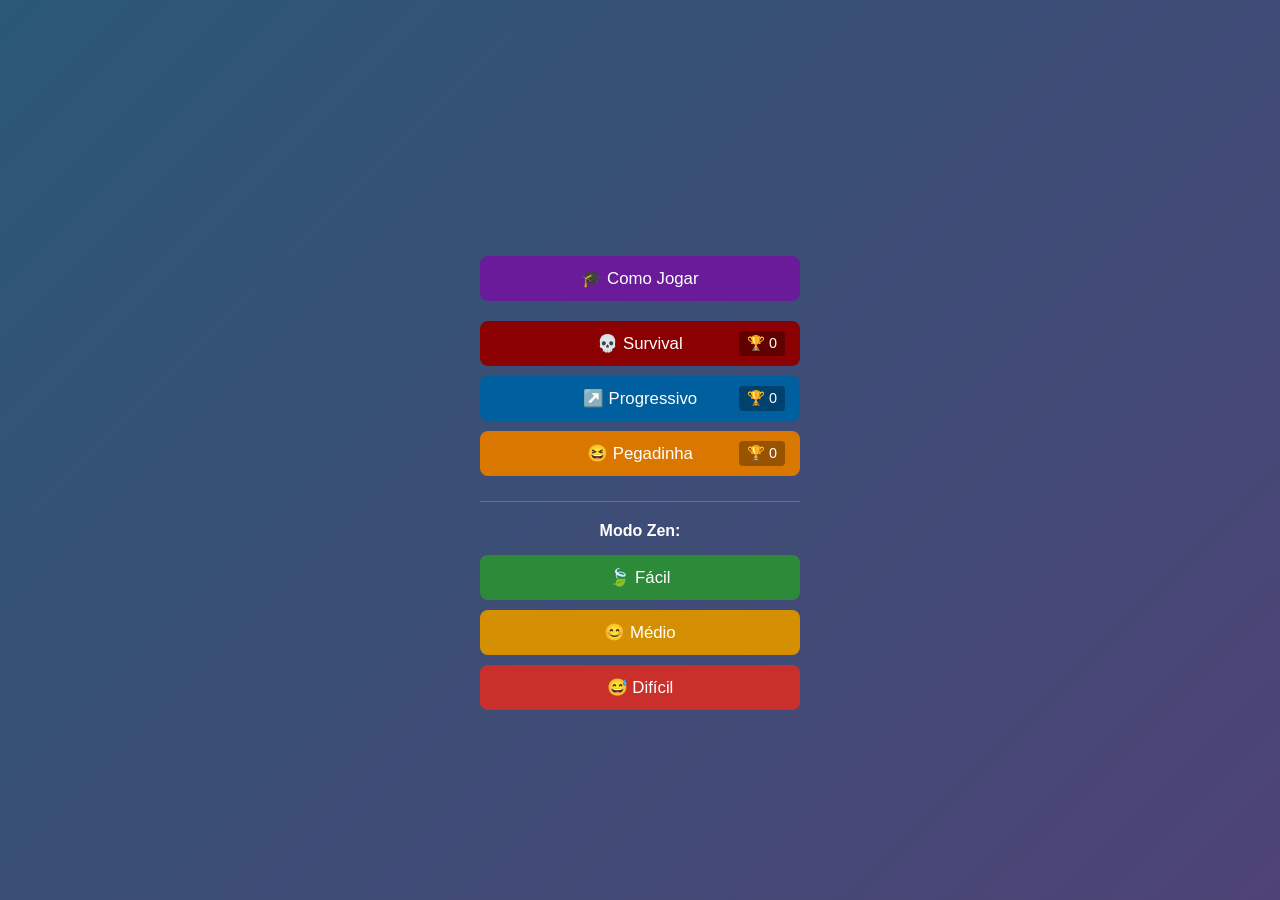
==== index.html @ ff5b185c "feat(game): improve tutorial modal flow, Survival penalties, and UI polish - Show tutorial modal on " ====
<!DOCTYPE html>
<html lang="pt-BR">
<head>
    <meta charset="UTF-8">
    <meta name="viewport" content="width=device-width, initial-scale=1.0">
    <title>Colorist</title>
    <link rel="stylesheet" href="css/style.css">
</head>
<body>
    <div id="screen-menu" class="screen">
        <h1 id="game-title"></h1>
        <div class="menu-buttons">
            <button class="btn-tutorial" onclick="startGame('tutorial')">
                🎓 Como Jogar
            </button>
            <button class="btn-survival" onclick="startGame('survival')">
                💀 Survival <span id="menu-rec-survival" class="menu-rec"></span>
            </button>
            <button class="btn-progressivo" onclick="startGame('progressivo')">
                ↗️ Progressivo <span id="menu-rec-progressivo" class="menu-rec"></span>
            </button>
            <button class="btn-pegadinha" onclick="startGame('pegadinha')">
                😆 Pegadinha <span id="menu-rec-pegadinha" class="menu-rec"></span>
            </button>

            <div class="zen-group">
                <span>Modo Zen:</span>
                <button class="btn-easy" onclick="startGame('zen', 40)">🍃 Fácil</button>
                <button class="btn-medium" onclick="startGame('zen', 20)">😊 Médio</button>
                <button class="btn-hard" onclick="startGame('zen', 5)">😅 Difícil</button>
            </div>
        </div>
    </div>

    <div id="screen-game" class="screen hidden">
        <div class="hud">
            <div id="hud-left"></div>
            <div id="hud-center" class="timer-container">
                <span id="timer-text"></span>
                <span id="time-anim" class="time-anim"></span>
            </div>
            <div id="hud-right"></div>
        </div>

        <div class="grid" id="grid">
            <div class="square-div"></div>
            <div class="square-div"></div>
            <div class="square-div"></div>
            <div class="square-div"></div>
        </div>

        <button id="btn-trick" class="hidden" onclick="handleTrickButtonClick()">Pegadinha!</button>
        <button class="btn-quit" onclick="showMenu()">✖ Abandonar Partida</button>
    </div>

    <div id="screen-gameover" class="screen hidden">
        <h2>Fim de Jogo</h2>
        <p id="gameover-stats"></p>
        <button class="btn-progressivo" onclick="showMenu()">Voltar ao Menu</button>
    </div>

    <div id="modal-overlay" class="modal-overlay hidden">
            <div class="modal-box">
                <h2 id="modal-title">Modo</h2>
                <p id="modal-text"></p>
                <div class="dont-show-container">
                    <input type="checkbox" id="chk-dont-show">
                    <label for="chk-dont-show">Não mostrar novamente</label>
                </div>
                <button class="btn-modal" onclick="closeModalAndInit()">Entendi! Começar</button>
            </div>
        </div>

    <script src="js/game.js"></script>
</body>
</html>
---- css/style.css ----
body {
    background: linear-gradient(135deg, #2b5876 0%, #4e4376 100%);
    color: white;
    font-family: sans-serif;
    margin: 0;
    overflow: hidden;
    display: flex;
    justify-content: center;
    align-items: center;
    min-height: 100dvh;
    transition: background 0.3s ease;
}

body.in-game {
    background: #111111;
}

.screen {
    display: flex;
    flex-direction: column;
    justify-content: center;
    align-items: center;
    width: 100%;
    height: 100dvh;
    padding: 10px 20px;
    box-sizing: border-box;
}

.hidden {
    display: none !important;
}

h1 {
    font-size: clamp(2.5rem, 10vw, 4rem);
    margin-bottom: 1.5rem;
    letter-spacing: 2px;
    display: flex;
}

.menu-buttons {
    display: flex;
    flex-direction: column;
    gap: 10px;
    width: 100%;
    max-width: 320px;
}

button {
    color: white;
    border: none;
    padding: 12px 15px;
    font-size: 1.05rem;
    cursor: pointer;
    border-radius: 8px;
    transition: filter 0.2s, transform 0.1s;
    position: relative;
    display: flex;
    justify-content: center;
    align-items: center;
}

button:active {
    transform: scale(0.98);
}

button:hover {
    filter: brightness(1.2);
}

/* Cores dos botões limpas de regras de layout desnecessárias */
.btn-tutorial { background-color: #6a1b9a; margin-bottom: 10px; }
.btn-survival { background-color: #8b0000; }
.btn-progressivo { background-color: #005f9e; }
.btn-pegadinha { background-color: #d97700; }
.btn-easy { background-color: #2d8a39; }
.btn-medium { background-color: #d49000; }
.btn-hard { background-color: #c9302c; }

.menu-rec {
    /* Descola o recorde do fluxo, fixando-o na borda direita do botão */
    position: absolute;
    right: 15px;
    font-size: 0.9rem;
    background: rgba(0,0,0,0.3);
    padding: 4px 8px;
    border-radius: 4px;
}

.zen-group {
    margin-top: 15px;
    padding-top: 20px;
    border-top: 1px solid rgba(255,255,255,0.2);
    display: flex;
    flex-direction: column;
    gap: 10px;
}

.zen-group span {
    text-align: center;
    font-weight: bold;
    margin-bottom: 5px;
}

.hud {
    display: flex;
    justify-content: space-between;
    width: 100%;
    max-width: 500px;
    margin-bottom: 20px;
    font-size: 1.2rem;
    font-weight: bold;
}

.timer-container {
    position: relative;
    display: flex;
    align-items: center;
    justify-content: center;
}

.time-anim {
    position: absolute;
    right: -35px;
    color: #4caf50;
    font-weight: bold;
    font-size: 1.1rem;
    opacity: 0;
    pointer-events: none;
}

.time-anim.show {
    animation: floatUp 0.8s ease-out forwards;
}

@keyframes floatUp {
    0% { opacity: 1; transform: translateY(0); }
    100% { opacity: 0; transform: translateY(-20px); }
}

.grid {
    display: grid;
    grid-template-columns: repeat(2, 1fr);
    gap: 15px;
    width: 90vw;
    max-width: 500px;
    aspect-ratio: 1 / 1;
}

.square-div {
    width: 100%;
    height: 100%;
    cursor: pointer;
    border-radius: 8px;
}

#btn-trick {
    margin-top: 20px;
    width: 100%;
    max-width: 500px;
    background-color: #ff3366;
    font-weight: bold;
    justify-content: center;
}

.btn-quit {
    margin-top: 30px;
    background-color: transparent;
    border: 1px solid rgba(255,255,255,0.4);
    color: #ccc;
    font-size: 0.95rem;
    padding: 10px 20px;
    justify-content: center;
}

.btn-quit:hover {
    background-color: rgba(255,255,255,0.1);
    color: white;
}

.modal-overlay {
    position: fixed;
    inset: 0;
    background: rgba(0,0,0,0.85);
    display: flex;
    justify-content: center;
    align-items: center;
    z-index: 100;
}

.modal-box {
    background: #1e1e1e;
    padding: 30px;
    border-radius: 12px;
    max-width: 90%;
    width: 400px;
    text-align: center;
    border: 1px solid #333;
}

.modal-box h2 {
    margin-top: 0;
}

.modal-box p {
    margin-bottom: 25px;
    line-height: 1.5;
}

.btn-modal {
    background-color: #005f9e;
    width: 100%;
    margin-top: 15px;
}

.dont-show-container {
    display: flex;
    align-items: center;
    justify-content: center;
    gap: 10px;
    margin-bottom: 20px;
    font-size: 0.95rem;
    color: #ccc;
}

#chk-dont-show {
    width: 18px;
    height: 18px;
    cursor: pointer;
}

.dont-show-container label {
    cursor: pointer;
}

.time-anim.negative {
    color: #ff3336;
}
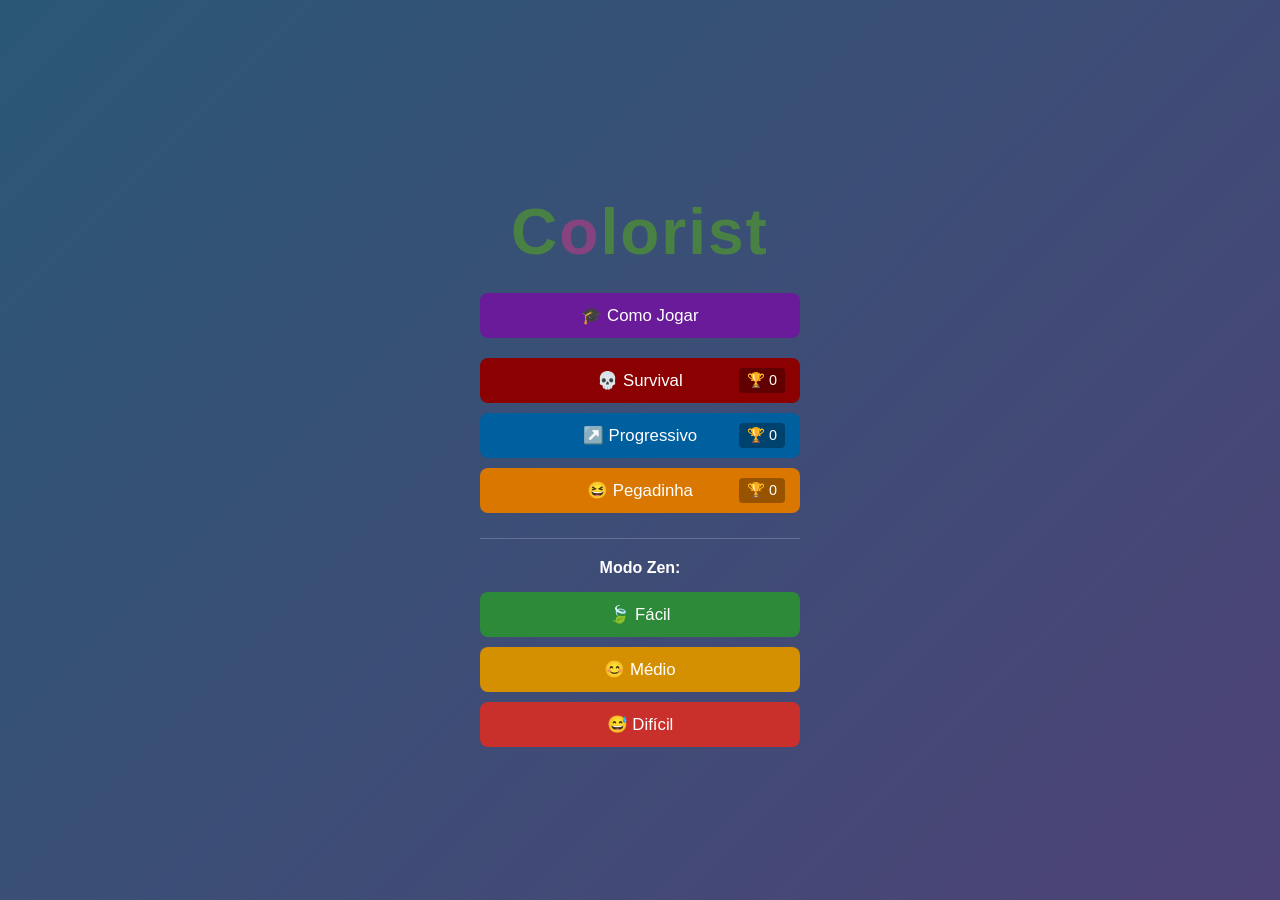
==== commit d25ba102: "fix back button android and added favico" ====
--- a/index.html
+++ b/index.html
@@ -4,6 +4,7 @@
     <meta charset="UTF-8">
     <meta name="viewport" content="width=device-width, initial-scale=1.0">
     <title>Colorist</title>
+    <link rel="icon" type="image/x-icon" href="seu-icone.svg">
     <link rel="stylesheet" href="css/style.css">
 </head>
 <body>
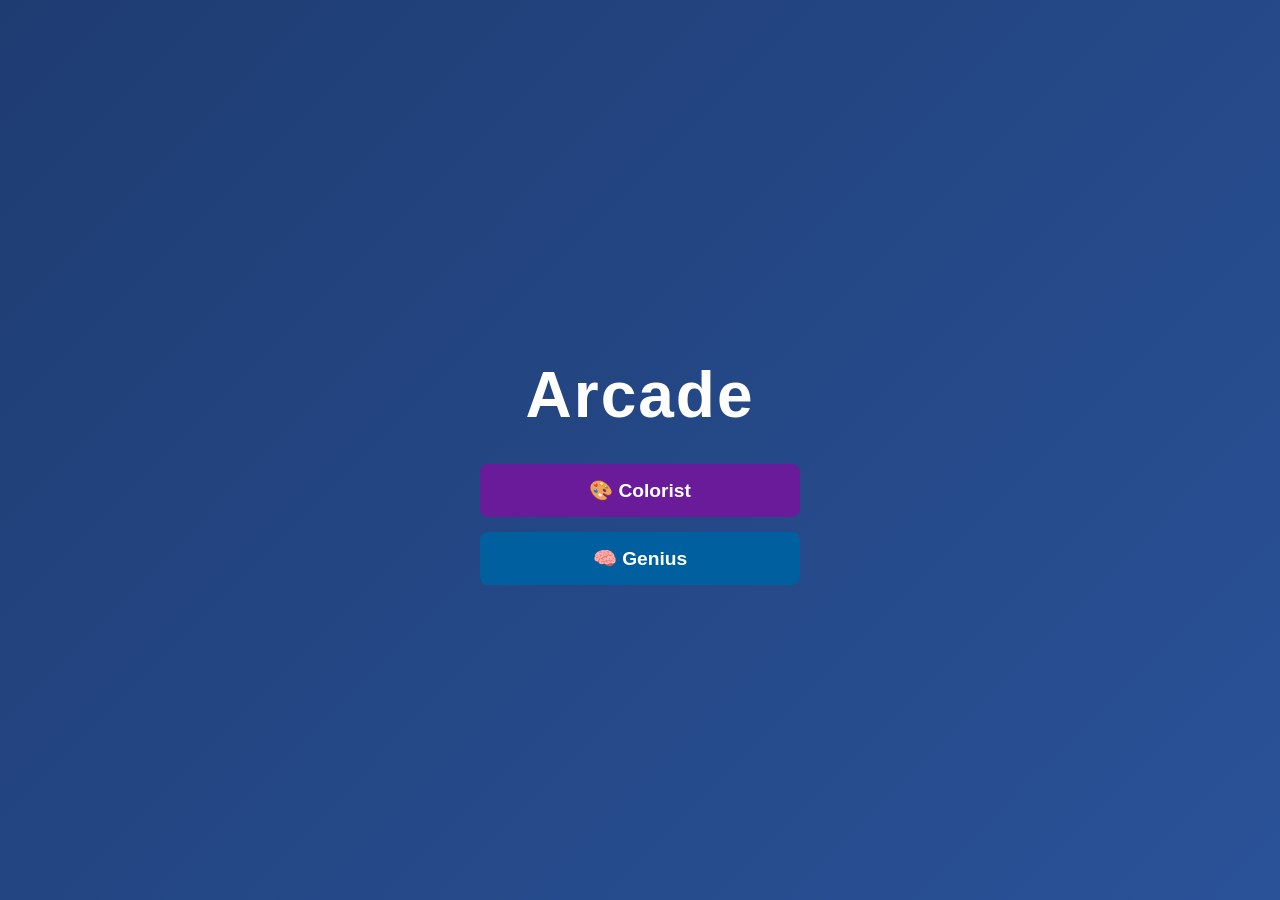
==== commit f4f399b1: "refactor(project): add game launcher and isolate Colorist module - Create a main home screen for gam" ====
--- a/index.html
+++ b/index.html
@@ -3,75 +3,16 @@
 <head>
     <meta charset="UTF-8">
     <meta name="viewport" content="width=device-width, initial-scale=1.0">
-    <title>Colorist</title>
-    <link rel="icon" type="image/x-icon" href="seu-icone.svg">
+    <title>Arcade</title>
     <link rel="stylesheet" href="css/style.css">
 </head>
 <body>
-    <div id="screen-menu" class="screen">
-        <h1 id="game-title"></h1>
+    <div class="screen">
+        <h1>Arcade</h1>
         <div class="menu-buttons">
-            <button class="btn-tutorial" onclick="startGame('tutorial')">
-                🎓 Como Jogar
-            </button>
-            <button class="btn-survival" onclick="startGame('survival')">
-                💀 Survival <span id="menu-rec-survival" class="menu-rec"></span>
-            </button>
-            <button class="btn-progressivo" onclick="startGame('progressivo')">
-                ↗️ Progressivo <span id="menu-rec-progressivo" class="menu-rec"></span>
-            </button>
-            <button class="btn-pegadinha" onclick="startGame('pegadinha')">
-                😆 Pegadinha <span id="menu-rec-pegadinha" class="menu-rec"></span>
-            </button>
-
-            <div class="zen-group">
-                <span>Modo Zen:</span>
-                <button class="btn-easy" onclick="startGame('zen', 40)">🍃 Fácil</button>
-                <button class="btn-medium" onclick="startGame('zen', 20)">😊 Médio</button>
-                <button class="btn-hard" onclick="startGame('zen', 5)">😅 Difícil</button>
-            </div>
+            <a href="colorist/index.html" class="btn-game btn-colorist">🎨 Colorist</a>
+            <a href="genius/index.html" class="btn-game btn-genius">🧠 Genius</a>
         </div>
     </div>
-
-    <div id="screen-game" class="screen hidden">
-        <div class="hud">
-            <div id="hud-left"></div>
-            <div id="hud-center" class="timer-container">
-                <span id="timer-text"></span>
-                <span id="time-anim" class="time-anim"></span>
-            </div>
-            <div id="hud-right"></div>
-        </div>
-
-        <div class="grid" id="grid">
-            <div class="square-div"></div>
-            <div class="square-div"></div>
-            <div class="square-div"></div>
-            <div class="square-div"></div>
-        </div>
-
-        <button id="btn-trick" class="hidden" onclick="handleTrickButtonClick()">Pegadinha!</button>
-        <button class="btn-quit" onclick="showMenu()">✖ Abandonar Partida</button>
-    </div>
-
-    <div id="screen-gameover" class="screen hidden">
-        <h2>Fim de Jogo</h2>
-        <p id="gameover-stats"></p>
-        <button class="btn-progressivo" onclick="showMenu()">Voltar ao Menu</button>
-    </div>
-
-    <div id="modal-overlay" class="modal-overlay hidden">
-            <div class="modal-box">
-                <h2 id="modal-title">Modo</h2>
-                <p id="modal-text"></p>
-                <div class="dont-show-container">
-                    <input type="checkbox" id="chk-dont-show">
-                    <label for="chk-dont-show">Não mostrar novamente</label>
-                </div>
-                <button class="btn-modal" onclick="closeModalAndInit()">Entendi! Começar</button>
-            </div>
-        </div>
-
-    <script src="js/game.js"></script>
 </body>
 </html>
--- a/css/style.css
+++ b/css/style.css
@@ -1,5 +1,5 @@
 body {
-    background: linear-gradient(135deg, #2b5876 0%, #4e4376 100%);
+    background: linear-gradient(135deg, #1e3c72 0%, #2a5298 100%);
     color: white;
     font-family: sans-serif;
     margin: 0;
@@ -8,11 +8,6 @@
     justify-content: center;
     align-items: center;
     min-height: 100dvh;
-    transition: background 0.3s ease;
-}
-
-body.in-game {
-    background: #111111;
 }
 
 .screen {
@@ -26,212 +21,46 @@
     box-sizing: border-box;
 }
 
-.hidden {
-    display: none !important;
-}
-
 h1 {
     font-size: clamp(2.5rem, 10vw, 4rem);
-    margin-bottom: 1.5rem;
+    margin-bottom: 2rem;
     letter-spacing: 2px;
-    display: flex;
 }
 
 .menu-buttons {
     display: flex;
     flex-direction: column;
-    gap: 10px;
+    gap: 15px;
     width: 100%;
     max-width: 320px;
 }
 
-button {
+.btn-game {
     color: white;
-    border: none;
-    padding: 12px 15px;
-    font-size: 1.05rem;
-    cursor: pointer;
+    text-decoration: none;
+    padding: 15px 20px;
+    font-size: 1.2rem;
+    font-weight: bold;
     border-radius: 8px;
     transition: filter 0.2s, transform 0.1s;
-    position: relative;
     display: flex;
     justify-content: center;
     align-items: center;
+    gap: 10px;
 }
 
-button:active {
+.btn-game:active {
     transform: scale(0.98);
 }
 
-button:hover {
+.btn-game:hover {
     filter: brightness(1.2);
 }
 
-/* Cores dos botões limpas de regras de layout desnecessárias */
-.btn-tutorial { background-color: #6a1b9a; margin-bottom: 10px; }
-.btn-survival { background-color: #8b0000; }
-.btn-progressivo { background-color: #005f9e; }
-.btn-pegadinha { background-color: #d97700; }
-.btn-easy { background-color: #2d8a39; }
-.btn-medium { background-color: #d49000; }
-.btn-hard { background-color: #c9302c; }
-
-.menu-rec {
-    /* Descola o recorde do fluxo, fixando-o na borda direita do botão */
-    position: absolute;
-    right: 15px;
-    font-size: 0.9rem;
-    background: rgba(0,0,0,0.3);
-    padding: 4px 8px;
-    border-radius: 4px;
+.btn-colorist {
+    background-color: #6a1b9a;
 }
 
-.zen-group {
-    margin-top: 15px;
-    padding-top: 20px;
-    border-top: 1px solid rgba(255,255,255,0.2);
-    display: flex;
-    flex-direction: column;
-    gap: 10px;
-}
-
-.zen-group span {
-    text-align: center;
-    font-weight: bold;
-    margin-bottom: 5px;
-}
-
-.hud {
-    display: flex;
-    justify-content: space-between;
-    width: 100%;
-    max-width: 500px;
-    margin-bottom: 20px;
-    font-size: 1.2rem;
-    font-weight: bold;
-}
-
-.timer-container {
-    position: relative;
-    display: flex;
-    align-items: center;
-    justify-content: center;
-}
-
-.time-anim {
-    position: absolute;
-    right: -35px;
-    color: #4caf50;
-    font-weight: bold;
-    font-size: 1.1rem;
-    opacity: 0;
-    pointer-events: none;
-}
-
-.time-anim.show {
-    animation: floatUp 0.8s ease-out forwards;
-}
-
-@keyframes floatUp {
-    0% { opacity: 1; transform: translateY(0); }
-    100% { opacity: 0; transform: translateY(-20px); }
-}
-
-.grid {
-    display: grid;
-    grid-template-columns: repeat(2, 1fr);
-    gap: 15px;
-    width: 90vw;
-    max-width: 500px;
-    aspect-ratio: 1 / 1;
-}
-
-.square-div {
-    width: 100%;
-    height: 100%;
-    cursor: pointer;
-    border-radius: 8px;
-}
-
-#btn-trick {
-    margin-top: 20px;
-    width: 100%;
-    max-width: 500px;
-    background-color: #ff3366;
-    font-weight: bold;
-    justify-content: center;
-}
-
-.btn-quit {
-    margin-top: 30px;
-    background-color: transparent;
-    border: 1px solid rgba(255,255,255,0.4);
-    color: #ccc;
-    font-size: 0.95rem;
-    padding: 10px 20px;
-    justify-content: center;
-}
-
-.btn-quit:hover {
-    background-color: rgba(255,255,255,0.1);
-    color: white;
-}
-
-.modal-overlay {
-    position: fixed;
-    inset: 0;
-    background: rgba(0,0,0,0.85);
-    display: flex;
-    justify-content: center;
-    align-items: center;
-    z-index: 100;
-}
-
-.modal-box {
-    background: #1e1e1e;
-    padding: 30px;
-    border-radius: 12px;
-    max-width: 90%;
-    width: 400px;
-    text-align: center;
-    border: 1px solid #333;
-}
-
-.modal-box h2 {
-    margin-top: 0;
-}
-
-.modal-box p {
-    margin-bottom: 25px;
-    line-height: 1.5;
-}
-
-.btn-modal {
+.btn-genius {
     background-color: #005f9e;
-    width: 100%;
-    margin-top: 15px;
-}
-
-.dont-show-container {
-    display: flex;
-    align-items: center;
-    justify-content: center;
-    gap: 10px;
-    margin-bottom: 20px;
-    font-size: 0.95rem;
-    color: #ccc;
-}
-
-#chk-dont-show {
-    width: 18px;
-    height: 18px;
-    cursor: pointer;
-}
-
-.dont-show-container label {
-    cursor: pointer;
-}
-
-.time-anim.negative {
-    color: #ff3336;
 }
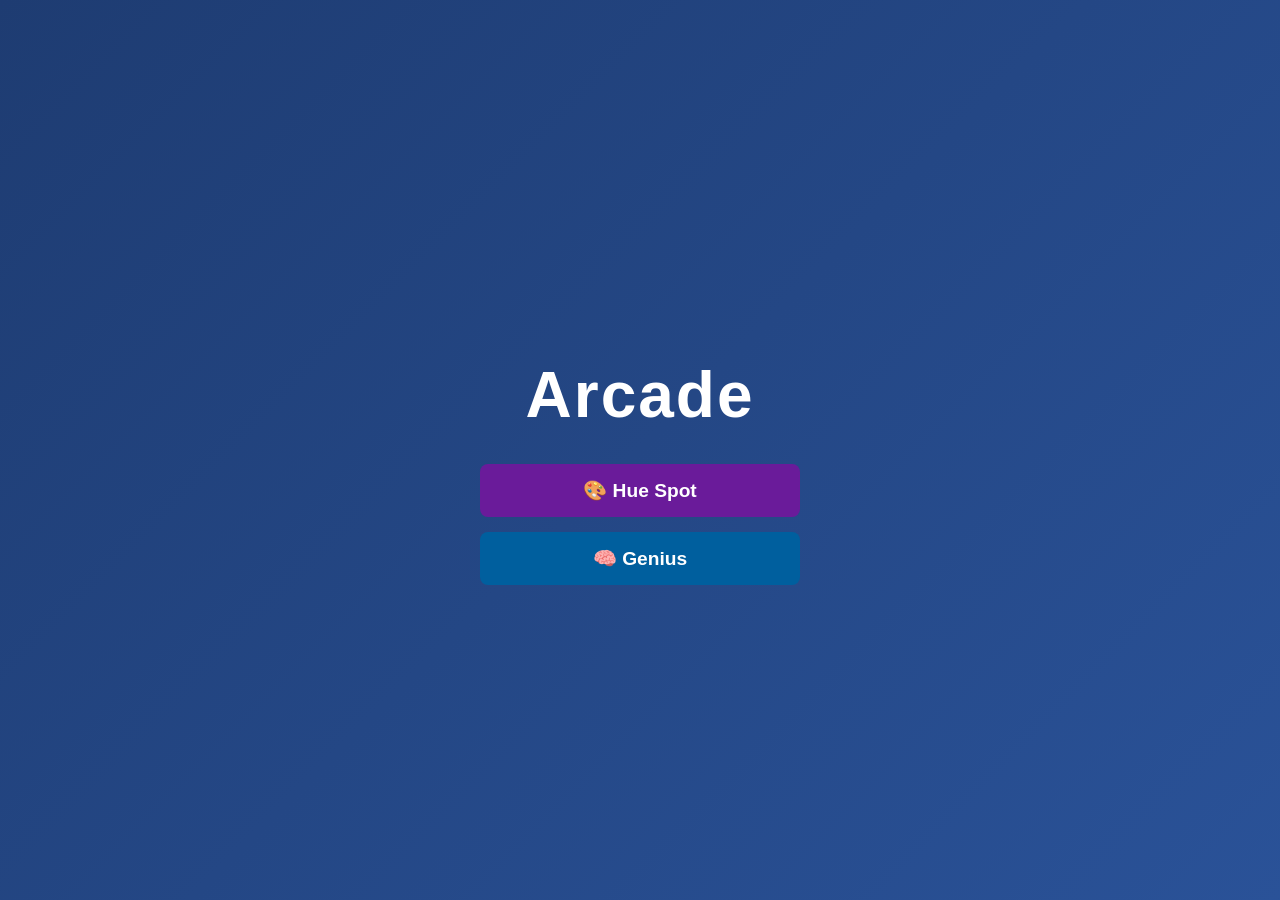
==== commit fdaf1f78: "name update" ====
--- a/index.html
+++ b/index.html
@@ -10,7 +10,7 @@
     <div class="screen">
         <h1>Arcade</h1>
         <div class="menu-buttons">
-            <a href="colorist/index.html" class="btn-game btn-colorist">🎨 Colorist</a>
+            <a href="huespot/index.html" class="btn-game btn-colorist">🎨 Hue Spot</a>
             <a href="genius/index.html" class="btn-game btn-genius">🧠 Genius</a>
         </div>
     </div>
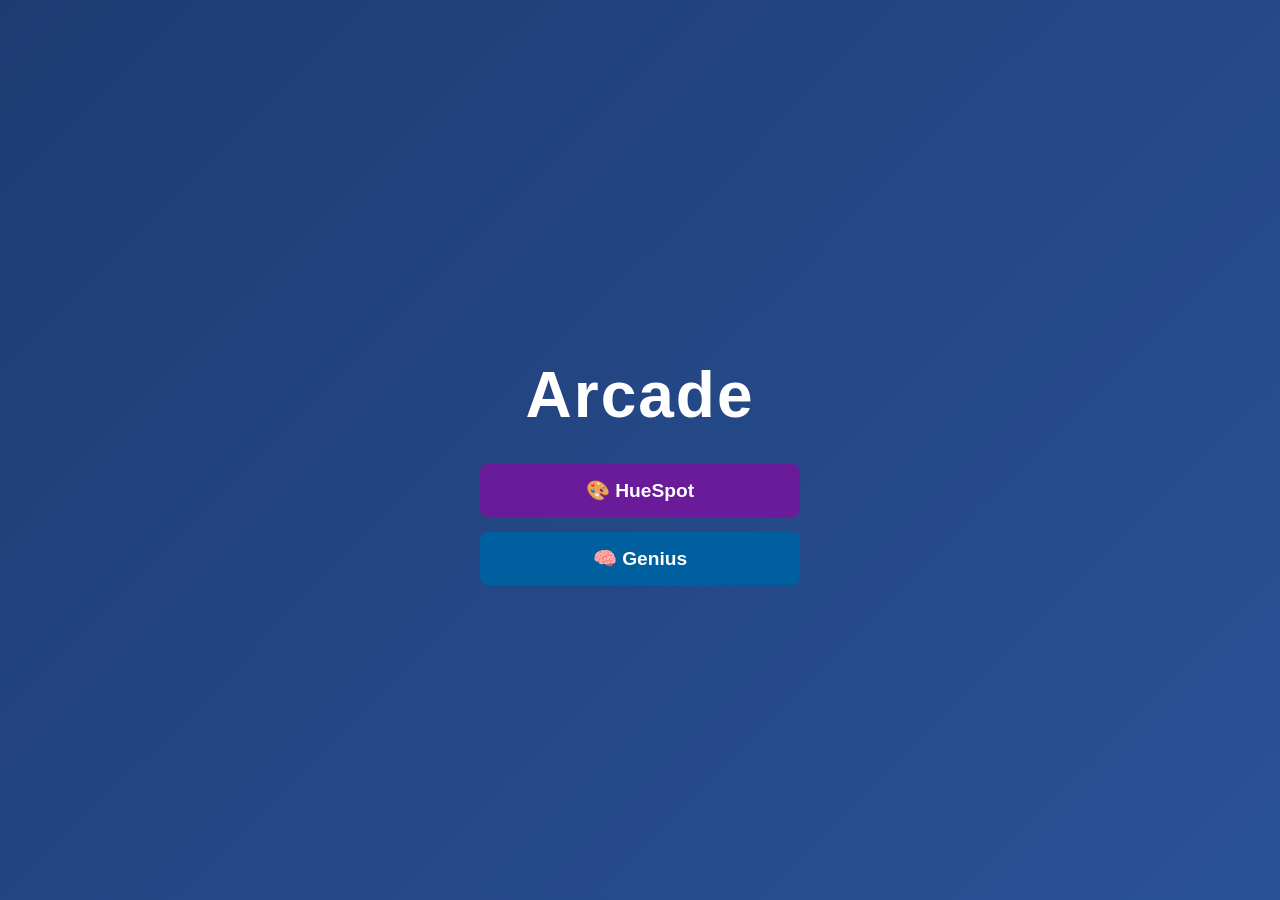
==== commit 7ca4f436: "feat(huespot): adiciona destaque de derrota, breakdown RGB interno e confirmação de saída - Substitu" ====
--- a/index.html
+++ b/index.html
@@ -4,14 +4,15 @@
     <meta charset="UTF-8">
     <meta name="viewport" content="width=device-width, initial-scale=1.0">
     <title>Arcade</title>
+    <link rel="icon" href="favicon.svg" type="image/svg+xml">
     <link rel="stylesheet" href="css/style.css">
 </head>
 <body>
     <div class="screen">
         <h1>Arcade</h1>
         <div class="menu-buttons">
-            <a href="huespot/index.html" class="btn-game btn-colorist">🎨 Hue Spot</a>
-            <a href="genius/index.html" class="btn-game btn-genius">🧠 Genius</a>
+            <a href="huespot/" class="btn-game btn-huespot">🎨 HueSpot</a>
+            <a href="genius/" class="btn-game btn-genius">🧠 Genius</a>
         </div>
     </div>
 </body>
--- a/css/style.css
+++ b/css/style.css
@@ -57,10 +57,14 @@
     filter: brightness(1.2);
 }
 
-.btn-colorist {
+.btn-huespot {
     background-color: #6a1b9a;
 }
 
 .btn-genius {
     background-color: #005f9e;
+}
+
+* {
+    -webkit-tap-highlight-color: transparent;
 }
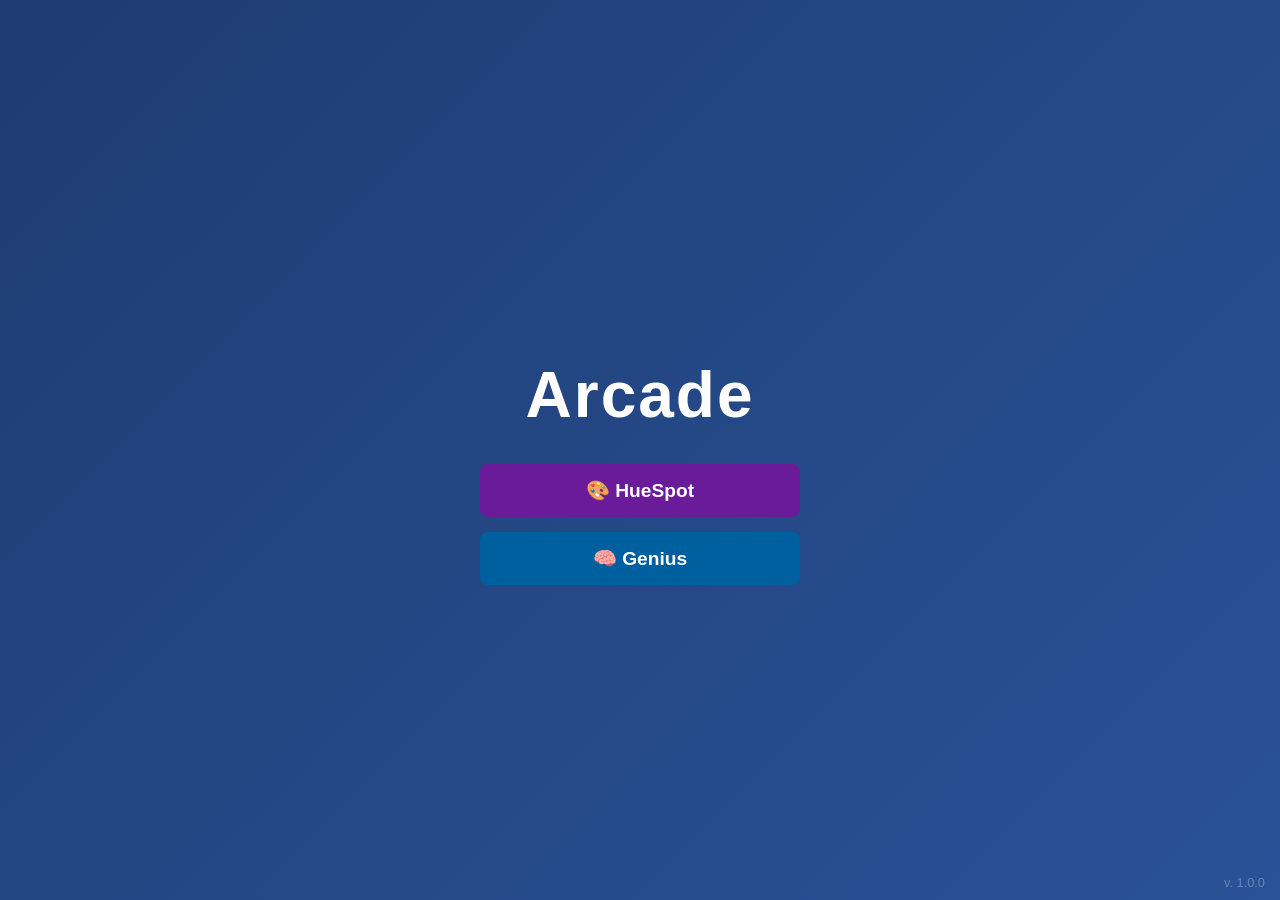
==== commit 216cd8e5: "feat: adiciona cache busting global e corrige fluxo do tutorial no HueSpot - Implementa técnica de c" ====
--- a/index.html
+++ b/index.html
@@ -5,7 +5,7 @@
     <meta name="viewport" content="width=device-width, initial-scale=1.0">
     <title>Arcade</title>
     <link rel="icon" href="favicon.svg" type="image/svg+xml">
-    <link rel="stylesheet" href="css/style.css">
+    <link rel="stylesheet" href="css/style.css?v=1.0.0">
 </head>
 <body>
     <div class="screen">
@@ -15,5 +15,6 @@
             <a href="genius/" class="btn-game btn-genius">🧠 Genius</a>
         </div>
     </div>
+    <div class="version-label">v. 1.0.0</div>
 </body>
 </html>
--- a/css/style.css
+++ b/css/style.css
@@ -67,4 +67,15 @@
 
 * {
     -webkit-tap-highlight-color: transparent;
+}
+
+/* Nova classe para a etiqueta de versão */
+.version-label {
+    position: fixed;
+    bottom: 10px;
+    right: 15px;
+    color: rgba(255, 255, 255, 0.3);
+    font-size: 0.8rem;
+    pointer-events: none;
+    z-index: 1000;
 }
